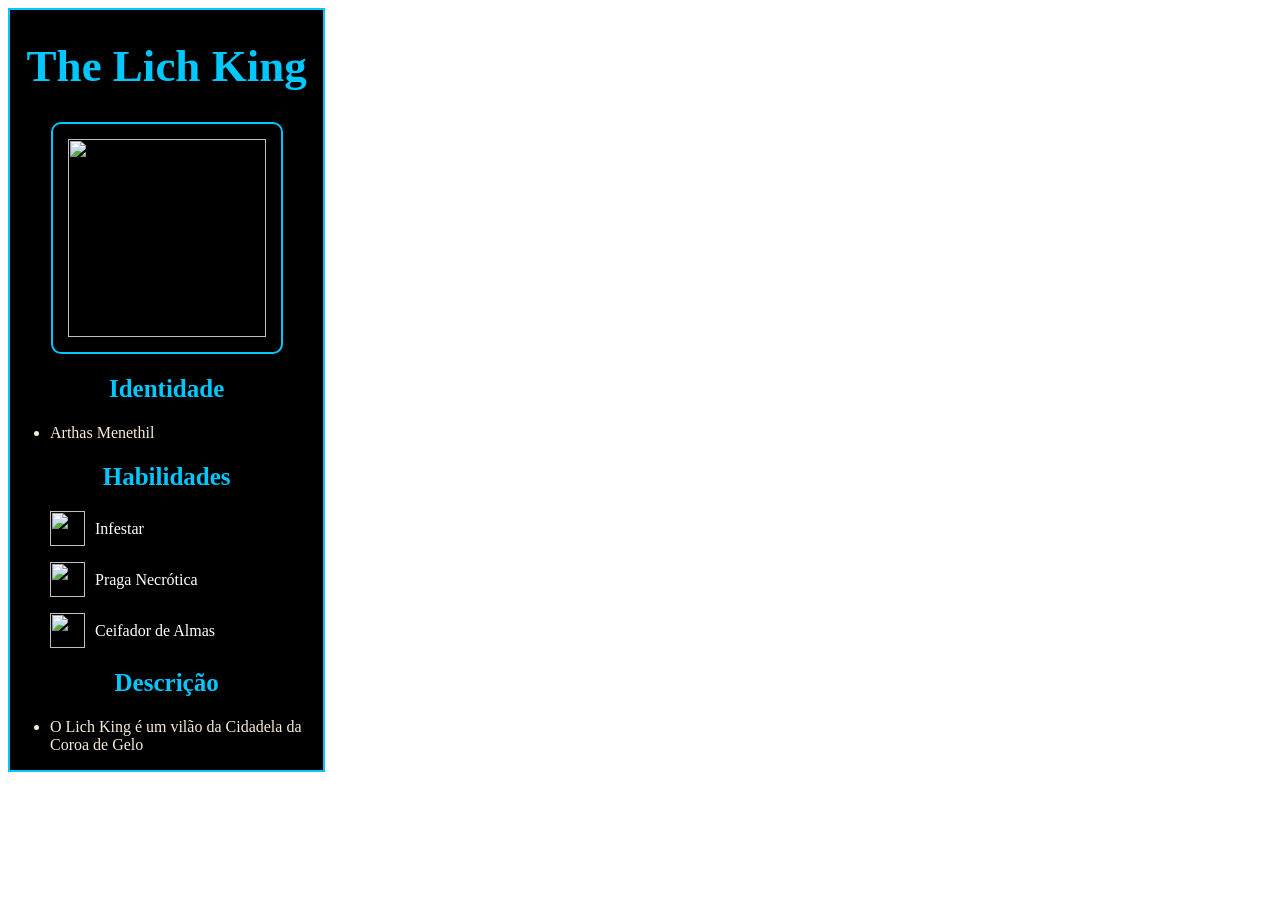
==== Personagem/index.html @ 789826d0 "Add files via upload" ====
<html>


     <head>
        <script src="./script.js"></script>

        <link rel="stylesheet" href="./style.css">

    </head>


    <body>
    
        <div class="card">

            <h1>The Lich King</h1>

            <img src="https://static.wikia.nocookie.net/villains/images/4/40/Lichking2492494.jpg/revision/latest?cb=20250709094045" class="img-card">

            <h2>Identidade</h2>

            <p> <ul><li>Arthas Menethil</li></ul></p>

            <h2>Habilidades</h2>

            <ul>
                 
                <p class="habilidade">
                <img src="https://wow.zamimg.com/images/wow/icons/large/ability_rogue_envelopingshadows.jpg" class="img-infest">
                Infestar

                <p class="habilidade">
                <img src="https://wow.zamimg.com/images/wow/icons/large/ability_creature_disease_02.jpg" class="img-necrotic">  
                Praga Necrótica

                <p class="habilidade">
                <img src="https://wow.zamimg.com/images/wow/icons/large/ability_rogue_shadowdance.jpg" class="img-soul-reaper">
                Ceifador de Almas
            </ul>

            <h2>Descrição</h2>

            <p class="Descrição">

                <ul><li>O Lich King é um vilão da Cidadela da Coroa de Gelo</li></ul>

            </p>

        </div>

    </body>

</html>
---- Personagem/style.css ----
div {
    background-color: black; 
    margin-right: 74.9%;
    border: 2px solid #00c8ff;

}

h1 {
    text-align: center;
    color:#00c8ff;
    font-size: 45px;
}

h2 {
    text-align: center;
    color:#00c8ff;
    font-size: 25px;
}

li {
    color:antiquewhite;
}

p {

    color: rgb(255, 255, 255);
}
.img-card {
    width: 198px;
    height: 198px;
    border-radius:10px;
    margin: 0 auto;
    border: 2px solid #00c8ff;
    padding: 15px;
    display: block;
    
}

img {
    width: 35px;

}

.habilidade {
    display: flex;
    align-items: center;
    gap: 10px;
}
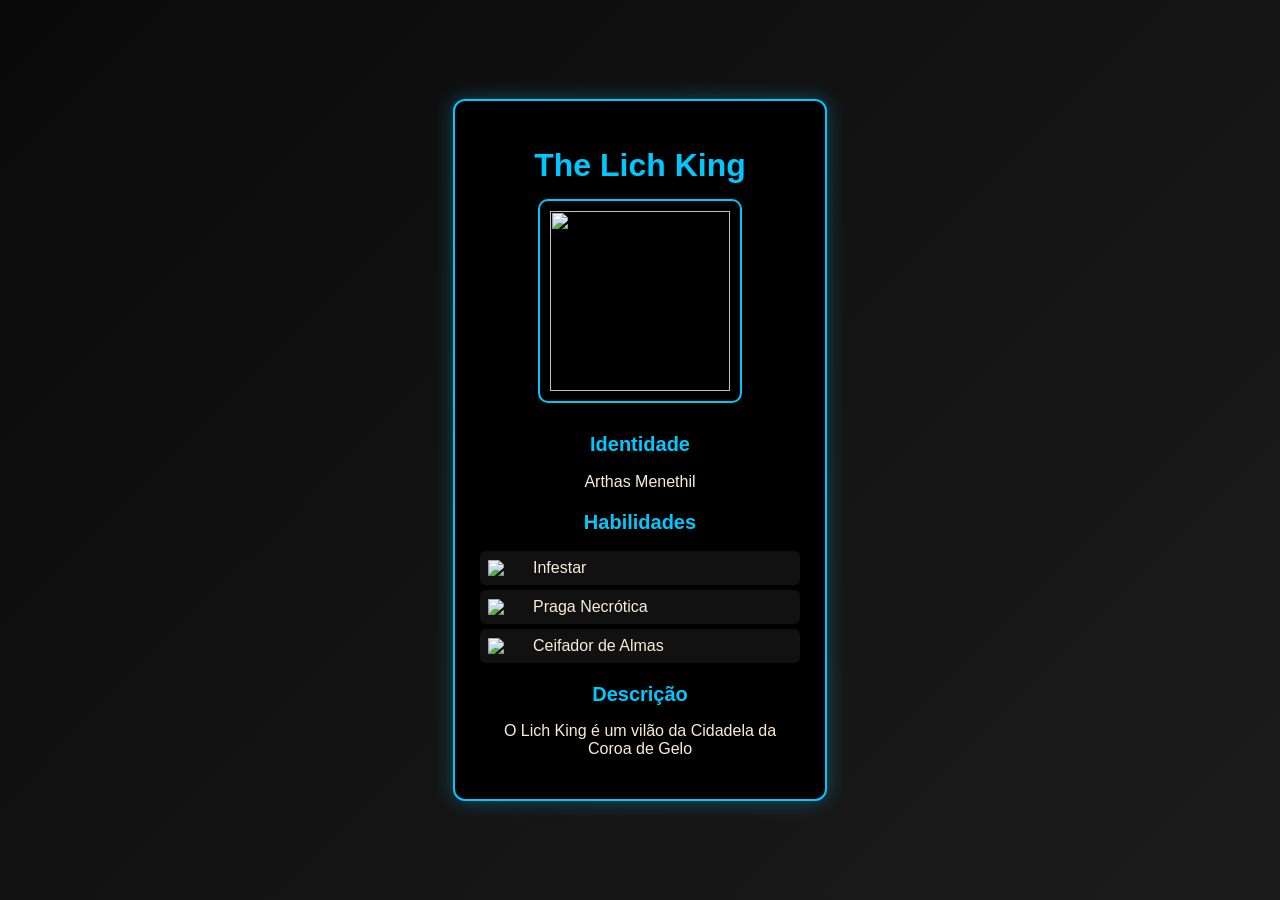
==== commit 18591393: "Add files via upload" ====
--- a/Personagem/index.html
+++ b/Personagem/index.html
@@ -1,53 +1,48 @@
-<html>
+<!DOCTYPE html>
+<html lang="pt-BR">
+<head>
+    <meta charset="UTF-8">
+    <title>The Lich King</title>
+    <link rel="stylesheet" href="./style.css">
+</head>
 
+<body>
 
-     <head>
-        <script src="./script.js"></script>
+    <div class="card">
 
-        <link rel="stylesheet" href="./style.css">
+        <h1>The Lich King</h1>
 
-    </head>
+        <img src="https://static.wikia.nocookie.net/villains/images/4/40/Lichking2492494.jpg/revision/latest?cb=20250709094045" class="img-card">
 
+        <h2>Identidade</h2>
+        <ul>
+            <li>Arthas Menethil</li>
+        </ul>
 
-    <body>
-    
-        <div class="card">
+        <h2>Habilidades</h2>
+        <ul>
+            <li class="habilidade">
+                <img src="https://wow.zamimg.com/images/wow/icons/large/ability_rogue_envelopingshadows.jpg">
+                Infestar
+            </li>
 
-            <h1>The Lich King</h1>
+            <li class="habilidade">
+                <img src="https://wow.zamimg.com/images/wow/icons/large/ability_creature_disease_02.jpg">
+                Praga Necrótica
+            </li>
 
-            <img src="https://static.wikia.nocookie.net/villains/images/4/40/Lichking2492494.jpg/revision/latest?cb=20250709094045" class="img-card">
+            <li class="habilidade">
+                <img src="https://wow.zamimg.com/images/wow/icons/large/ability_rogue_shadowdance.jpg">
+                Ceifador de Almas
+            </li>
+        </ul>
 
-            <h2>Identidade</h2>
+        <h2>Descrição</h2>
+        <ul>
+            <li>O Lich King é um vilão da Cidadela da Coroa de Gelo</li>
+        </ul>
 
-            <p> <ul><li>Arthas Menethil</li></ul></p>
+    </div>
 
-            <h2>Habilidades</h2>
-
-            <ul>
-                 
-                <p class="habilidade">
-                <img src="https://wow.zamimg.com/images/wow/icons/large/ability_rogue_envelopingshadows.jpg" class="img-infest">
-                Infestar
-
-                <p class="habilidade">
-                <img src="https://wow.zamimg.com/images/wow/icons/large/ability_creature_disease_02.jpg" class="img-necrotic">  
-                Praga Necrótica
-
-                <p class="habilidade">
-                <img src="https://wow.zamimg.com/images/wow/icons/large/ability_rogue_shadowdance.jpg" class="img-soul-reaper">
-                Ceifador de Almas
-            </ul>
-
-            <h2>Descrição</h2>
-
-            <p class="Descrição">
-
-                <ul><li>O Lich King é um vilão da Cidadela da Coroa de Gelo</li></ul>
-
-            </p>
-
-        </div>
-
-    </body>
-
+</body>
 </html>
--- a/Personagem/style.css
+++ b/Personagem/style.css
@@ -1,50 +1,72 @@
-div {
-    background-color: black; 
-    margin-right: 74.9%;
-    border: 2px solid #00c8ff;
 
+body {
+    margin: 0;
+    height: 100vh;
+    display: flex;
+    justify-content: center;
+    align-items: center;
+    background: linear-gradient(135deg, #0a0a0a, #1c1c1c);
+    font-family: Arial, sans-serif;
 }
 
+
+.card {
+    background-color: #000;
+    border: 2px solid #00c8ff;
+    border-radius: 12px;
+    padding: 25px;
+    width: 320px;
+    box-shadow: 0 0 20px #00c8ff55;
+    text-align: center;
+}
+
+
 h1 {
-    text-align: center;
-    color:#00c8ff;
-    font-size: 45px;
+    color: #00c8ff;
+    font-size: 32px;
+    margin-bottom: 15px;
 }
 
 h2 {
-    text-align: center;
-    color:#00c8ff;
-    font-size: 25px;
+    color: #00c8ff;
+    font-size: 20px;
+    margin-top: 20px;
+}
+
+
+ul {
+    list-style: none;
+    padding: 0;
 }
 
 li {
-    color:antiquewhite;
+    color: antiquewhite;
+    margin: 5px 0;
 }
 
-p {
 
-    color: rgb(255, 255, 255);
+.img-card {
+    width: 180px;
+    height: 180px;
+    border-radius: 10px;
+    border: 2px solid #00c8ff;
+    padding: 10px;
+    margin-bottom: 10px;
 }
-.img-card {
-    width: 198px;
-    height: 198px;
-    border-radius:10px;
-    margin: 0 auto;
-    border: 2px solid #00c8ff;
-    padding: 15px;
-    display: block;
-    
-}
+
 
 img {
     width: 35px;
+}
 
-}
 
 .habilidade {
     display: flex;
     align-items: center;
+    justify-content: flex-start;
     gap: 10px;
+    background: #111;
+    padding: 8px;
+    border-radius: 6px;
+    transition: 0.3s;
 }
-
-
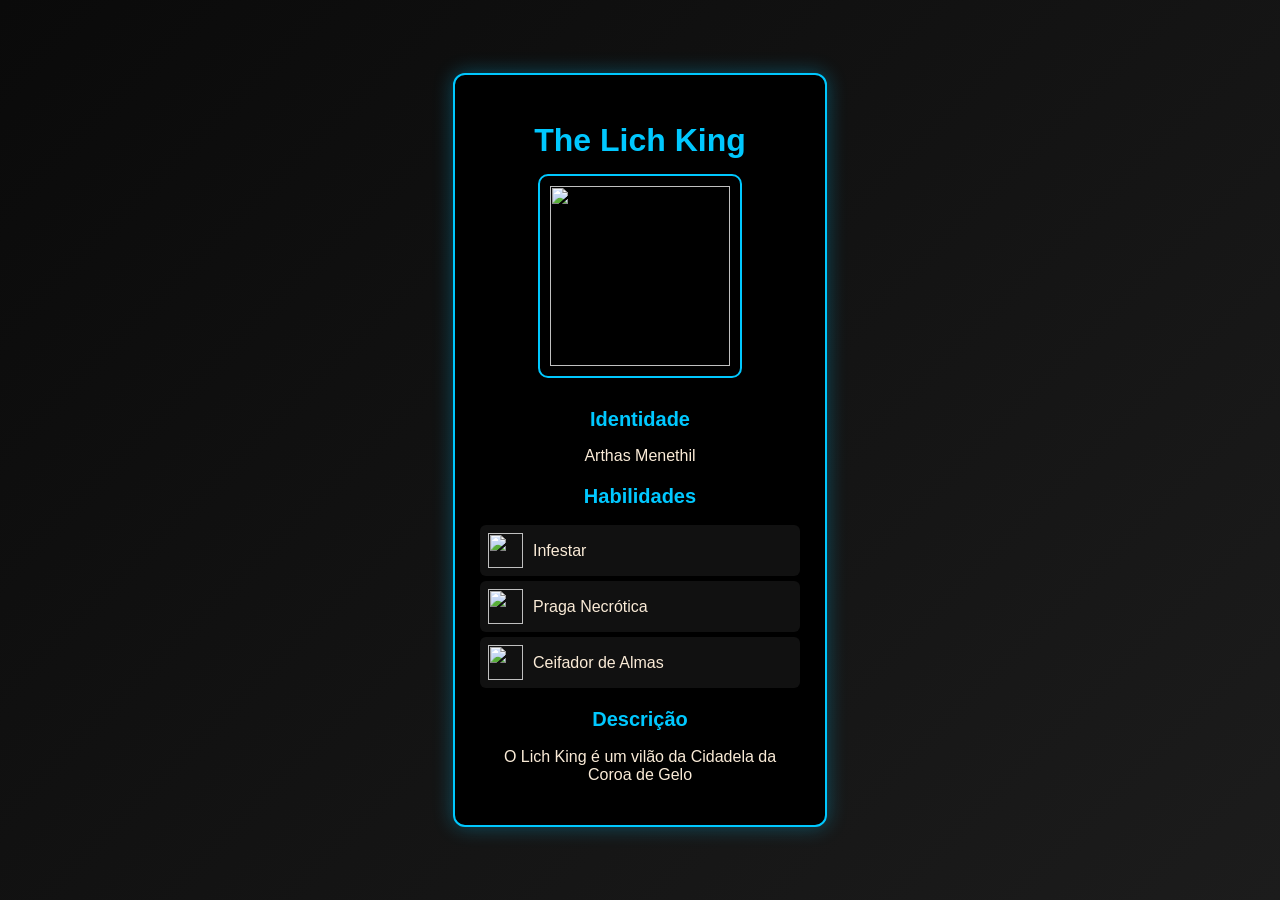
==== commit ffb2560d: "Add files via upload" ====
--- a/Personagem/index.html
+++ b/Personagem/index.html
@@ -1,8 +1,6 @@
-<!DOCTYPE html>
-<html lang="pt-BR">
+<html>
 <head>
     <meta charset="UTF-8">
-    <title>The Lich King</title>
     <link rel="stylesheet" href="./style.css">
 </head>
 
